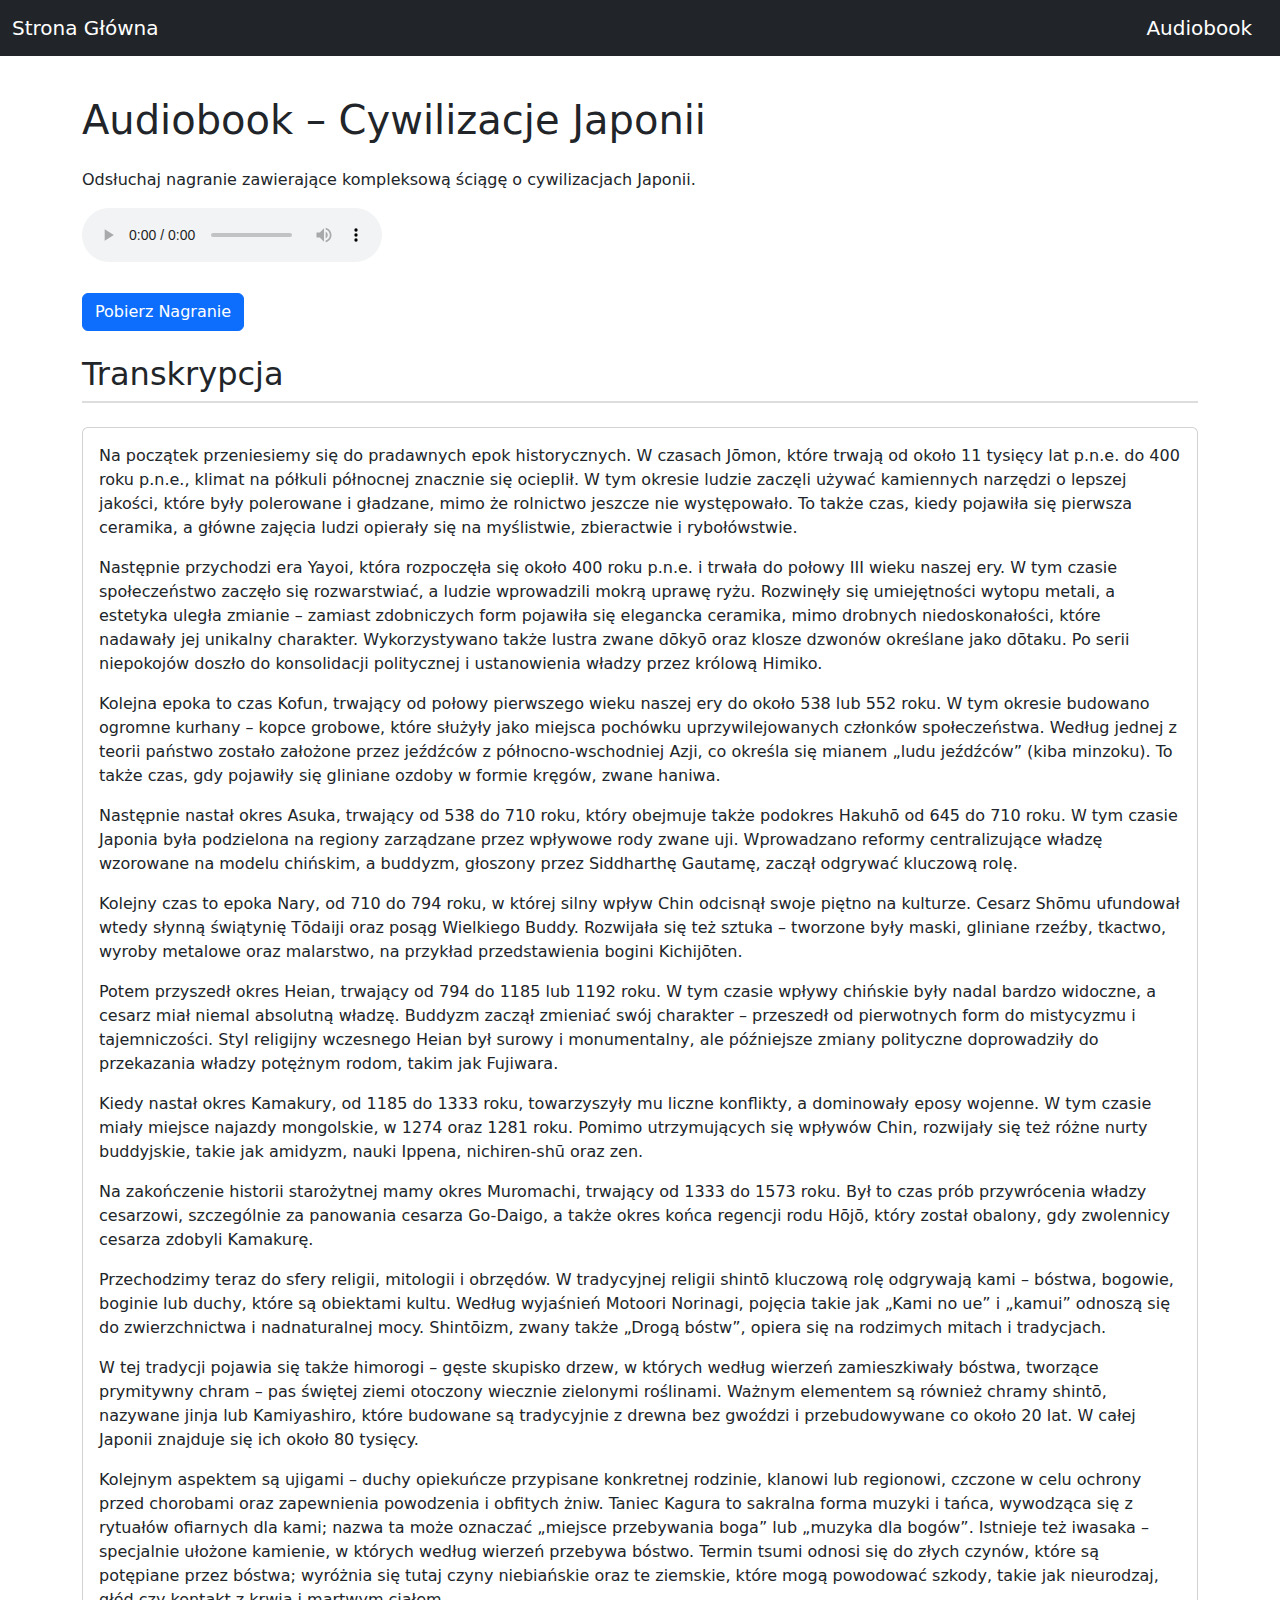
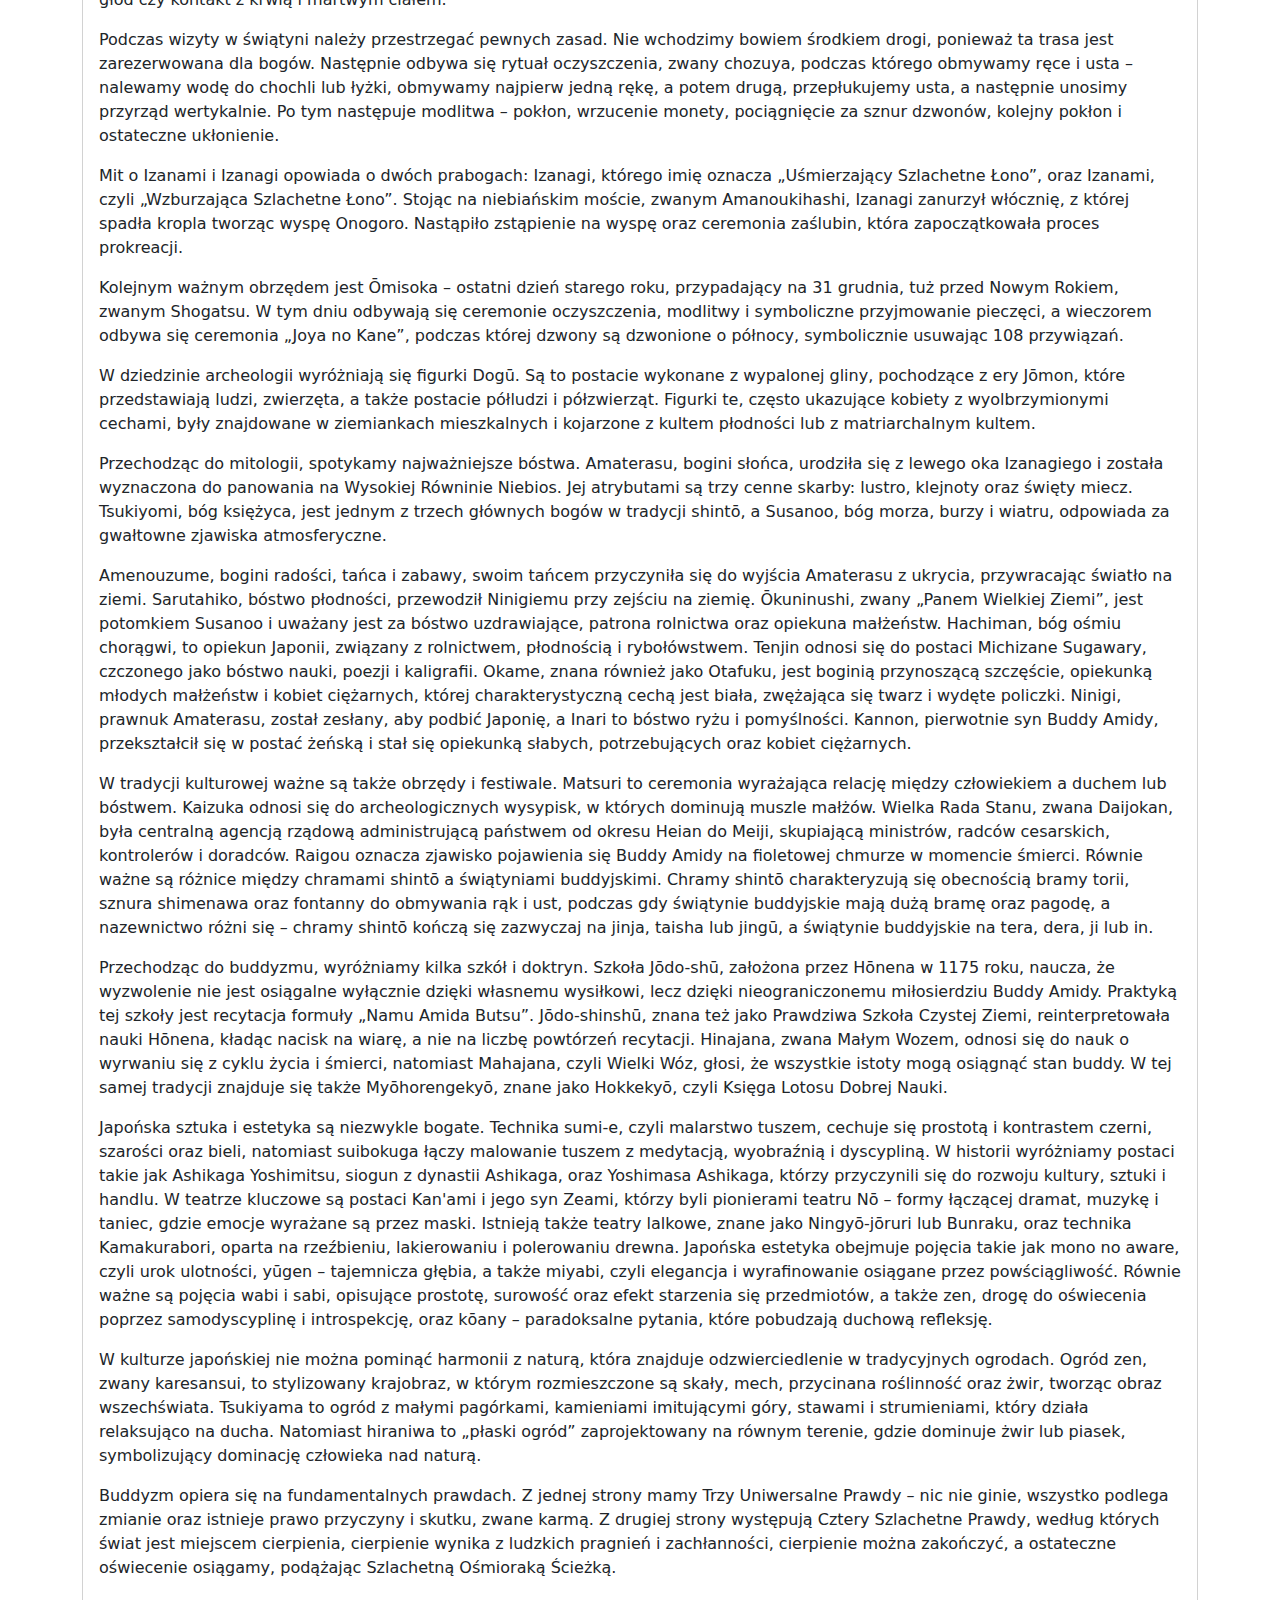
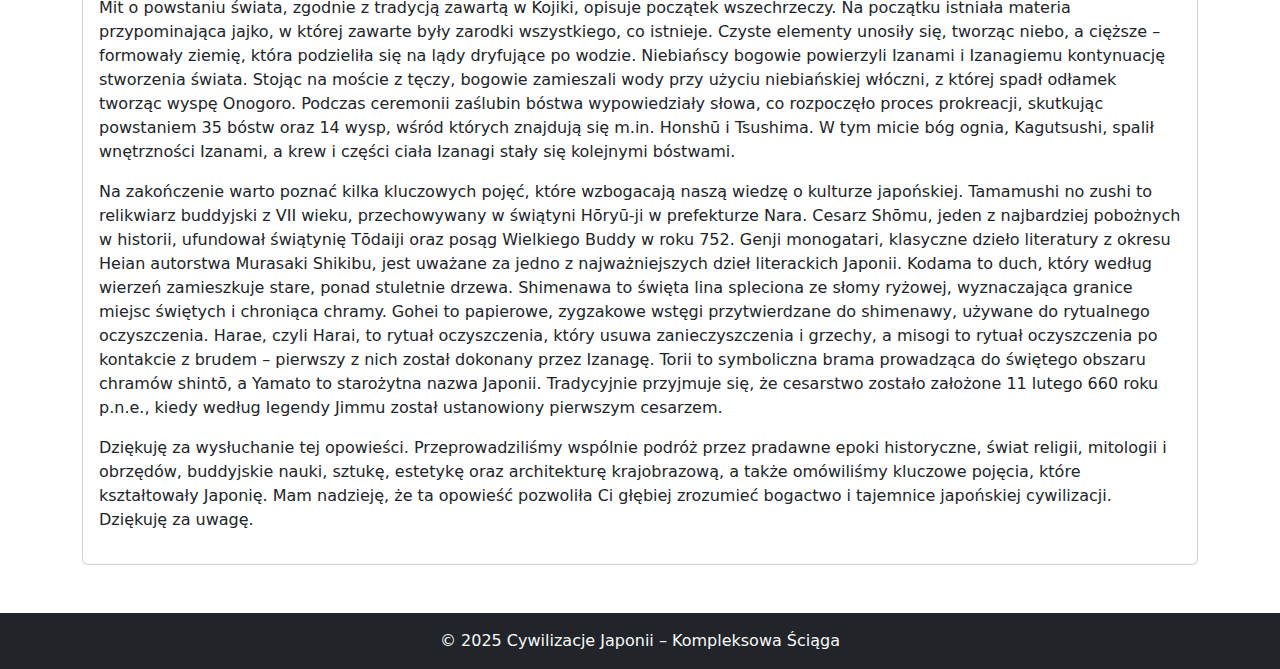
==== audiobook.html @ 2e5d9a5d "Dodanie audiobooka" ====
<!DOCTYPE html>
<html lang="pl">
  <head>
    <meta charset="UTF-8" />
    <meta name="viewport" content="width=device-width, initial-scale=1" />
    <title>Audiobook – Cywilizacje Japonii</title>
    <!-- Bootstrap CSS -->
    <link rel="stylesheet" href="css/bootstrap.min.css" />
    <!-- Custom CSS -->
    <link rel="stylesheet" href="style.css" />
  </head>
  <body>
    <!-- Globalna nawigacja między stronami -->
    <nav class="navbar navbar-expand-lg navbar-dark bg-dark fixed-top">
      <div class="container-fluid">
        <a class="navbar-brand" href="index.html">Strona Główna</a>
        <a class="navbar-brand" href="audiobook.html">Audiobook</a>
      </div>
    </nav>

    <!-- Główna zawartość strony -->
    <main class="container my-5 pt-5">
      <h1 class="mb-4">Audiobook – Cywilizacje Japonii</h1>
      <p>
        Odsłuchaj nagranie zawierające kompleksową ściągę o cywilizacjach
        Japonii.
      </p>
      <div class="mb-4">
        <audio controls>
          <source src="resources/CywilizacjaWPigulce.mp3" type="audio/mpeg" />
          Twoja przeglądarka nie obsługuje odtwarzacza audio.
        </audio>
      </div>
      <!-- Przycisk pobierania nagrania -->
      <div class="mb-4">
        <a
          href="resources/CywilizacjaWPigulce.mp3"
          download
          class="btn btn-primary"
          >Pobierz Nagranie</a
        >
      </div>
      <!-- Sekcja transkrypcji -->
      <section id="transkrypcja" class="mb-5">
        <h2 class="mb-4">Transkrypcja</h2>
        <div class="card">
          <div class="card-body">
            <!-- Wklej tutaj treść transkrypcji -->
            <p>
              Na początek przeniesiemy się do pradawnych epok historycznych. W
              czasach Jōmon, które trwają od około 11 tysięcy lat p.n.e. do 400
              roku p.n.e., klimat na półkuli północnej znacznie się ocieplił. W
              tym okresie ludzie zaczęli używać kamiennych narzędzi o lepszej
              jakości, które były polerowane i gładzane, mimo że rolnictwo
              jeszcze nie występowało. To także czas, kiedy pojawiła się
              pierwsza ceramika, a główne zajęcia ludzi opierały się na
              myślistwie, zbieractwie i rybołówstwie.
            </p>
            <p>
              Następnie przychodzi era Yayoi, która rozpoczęła się około 400
              roku p.n.e. i trwała do połowy III wieku naszej ery. W tym czasie
              społeczeństwo zaczęło się rozwarstwiać, a ludzie wprowadzili mokrą
              uprawę ryżu. Rozwinęły się umiejętności wytopu metali, a estetyka
              uległa zmianie – zamiast zdobniczych form pojawiła się elegancka
              ceramika, mimo drobnych niedoskonałości, które nadawały jej
              unikalny charakter. Wykorzystywano także lustra zwane dōkyō oraz
              klosze dzwonów określane jako dōtaku. Po serii niepokojów doszło
              do konsolidacji politycznej i ustanowienia władzy przez królową
              Himiko.
            </p>
            <p>
              Kolejna epoka to czas Kofun, trwający od połowy pierwszego wieku
              naszej ery do około 538 lub 552 roku. W tym okresie budowano
              ogromne kurhany – kopce grobowe, które służyły jako miejsca
              pochówku uprzywilejowanych członków społeczeństwa. Według jednej z
              teorii państwo zostało założone przez jeźdźców z
              północno-wschodniej Azji, co określa się mianem „ludu jeźdźców”
              (kiba minzoku). To także czas, gdy pojawiły się gliniane ozdoby w
              formie kręgów, zwane haniwa.
            </p>
            <p>
              Następnie nastał okres Asuka, trwający od 538 do 710 roku, który
              obejmuje także podokres Hakuhō od 645 do 710 roku. W tym czasie
              Japonia była podzielona na regiony zarządzane przez wpływowe rody
              zwane uji. Wprowadzano reformy centralizujące władzę wzorowane na
              modelu chińskim, a buddyzm, głoszony przez Siddharthę Gautamę,
              zaczął odgrywać kluczową rolę.
            </p>
            <p>
              Kolejny czas to epoka Nary, od 710 do 794 roku, w której silny
              wpływ Chin odcisnął swoje piętno na kulturze. Cesarz Shōmu
              ufundował wtedy słynną świątynię Tōdaiji oraz posąg Wielkiego
              Buddy. Rozwijała się też sztuka – tworzone były maski, gliniane
              rzeźby, tkactwo, wyroby metalowe oraz malarstwo, na przykład
              przedstawienia bogini Kichijōten.
            </p>
            <p>
              Potem przyszedł okres Heian, trwający od 794 do 1185 lub 1192
              roku. W tym czasie wpływy chińskie były nadal bardzo widoczne, a
              cesarz miał niemal absolutną władzę. Buddyzm zaczął zmieniać swój
              charakter – przeszedł od pierwotnych form do mistycyzmu i
              tajemniczości. Styl religijny wczesnego Heian był surowy i
              monumentalny, ale późniejsze zmiany polityczne doprowadziły do
              przekazania władzy potężnym rodom, takim jak Fujiwara.
            </p>
            <p>
              Kiedy nastał okres Kamakury, od 1185 do 1333 roku, towarzyszyły mu
              liczne konflikty, a dominowały eposy wojenne. W tym czasie miały
              miejsce najazdy mongolskie, w 1274 oraz 1281 roku. Pomimo
              utrzymujących się wpływów Chin, rozwijały się też różne nurty
              buddyjskie, takie jak amidyzm, nauki Ippena, nichiren-shū oraz
              zen.
            </p>
            <p>
              Na zakończenie historii starożytnej mamy okres Muromachi, trwający
              od 1333 do 1573 roku. Był to czas prób przywrócenia władzy
              cesarzowi, szczególnie za panowania cesarza Go-Daigo, a także
              okres końca regencji rodu Hōjō, który został obalony, gdy
              zwolennicy cesarza zdobyli Kamakurę.
            </p>
            <p>
              Przechodzimy teraz do sfery religii, mitologii i obrzędów. W
              tradycyjnej religii shintō kluczową rolę odgrywają kami – bóstwa,
              bogowie, boginie lub duchy, które są obiektami kultu. Według
              wyjaśnień Motoori Norinagi, pojęcia takie jak „Kami no ue” i
              „kamui” odnoszą się do zwierzchnictwa i nadnaturalnej mocy.
              Shintōizm, zwany także „Drogą bóstw”, opiera się na rodzimych
              mitach i tradycjach.
            </p>
            <p>
              W tej tradycji pojawia się także himorogi – gęste skupisko drzew,
              w których według wierzeń zamieszkiwały bóstwa, tworzące prymitywny
              chram – pas świętej ziemi otoczony wiecznie zielonymi roślinami.
              Ważnym elementem są również chramy shintō, nazywane jinja lub
              Kamiyashiro, które budowane są tradycyjnie z drewna bez gwoździ i
              przebudowywane co około 20 lat. W całej Japonii znajduje się ich
              około 80 tysięcy.
            </p>
            <p>
              Kolejnym aspektem są ujigami – duchy opiekuńcze przypisane
              konkretnej rodzinie, klanowi lub regionowi, czczone w celu ochrony
              przed chorobami oraz zapewnienia powodzenia i obfitych żniw.
              Taniec Kagura to sakralna forma muzyki i tańca, wywodząca się z
              rytuałów ofiarnych dla kami; nazwa ta może oznaczać „miejsce
              przebywania boga” lub „muzyka dla bogów”. Istnieje też iwasaka –
              specjalnie ułożone kamienie, w których według wierzeń przebywa
              bóstwo. Termin tsumi odnosi się do złych czynów, które są
              potępiane przez bóstwa; wyróżnia się tutaj czyny niebiańskie oraz
              te ziemskie, które mogą powodować szkody, takie jak nieurodzaj,
              głód czy kontakt z krwią i martwym ciałem.
            </p>
            <p>
              Podczas wizyty w świątyni należy przestrzegać pewnych zasad. Nie
              wchodzimy bowiem środkiem drogi, ponieważ ta trasa jest
              zarezerwowana dla bogów. Następnie odbywa się rytuał oczyszczenia,
              zwany chozuya, podczas którego obmywamy ręce i usta – nalewamy
              wodę do chochli lub łyżki, obmywamy najpierw jedną rękę, a potem
              drugą, przepłukujemy usta, a następnie unosimy przyrząd
              wertykalnie. Po tym następuje modlitwa – pokłon, wrzucenie monety,
              pociągnięcie za sznur dzwonów, kolejny pokłon i ostateczne
              ukłonienie.
            </p>
            <p>
              Mit o Izanami i Izanagi opowiada o dwóch prabogach: Izanagi,
              którego imię oznacza „Uśmierzający Szlachetne Łono”, oraz Izanami,
              czyli „Wzburzająca Szlachetne Łono”. Stojąc na niebiańskim moście,
              zwanym Amanoukihashi, Izanagi zanurzył włócznię, z której spadła
              kropla tworząc wyspę Onogoro. Nastąpiło zstąpienie na wyspę oraz
              ceremonia zaślubin, która zapoczątkowała proces prokreacji.
            </p>
            <p>
              Kolejnym ważnym obrzędem jest Ōmisoka – ostatni dzień starego
              roku, przypadający na 31 grudnia, tuż przed Nowym Rokiem, zwanym
              Shogatsu. W tym dniu odbywają się ceremonie oczyszczenia, modlitwy
              i symboliczne przyjmowanie pieczęci, a wieczorem odbywa się
              ceremonia „Joya no Kane”, podczas której dzwony są dzwonione o
              północy, symbolicznie usuwając 108 przywiązań.
            </p>
            <p>
              W dziedzinie archeologii wyróżniają się figurki Dogū. Są to
              postacie wykonane z wypalonej gliny, pochodzące z ery Jōmon, które
              przedstawiają ludzi, zwierzęta, a także postacie półludzi i
              półzwierząt. Figurki te, często ukazujące kobiety z
              wyolbrzymionymi cechami, były znajdowane w ziemiankach
              mieszkalnych i kojarzone z kultem płodności lub z matriarchalnym
              kultem.
            </p>
            <p>
              Przechodząc do mitologii, spotykamy najważniejsze bóstwa.
              Amaterasu, bogini słońca, urodziła się z lewego oka Izanagiego i
              została wyznaczona do panowania na Wysokiej Równinie Niebios. Jej
              atrybutami są trzy cenne skarby: lustro, klejnoty oraz święty
              miecz. Tsukiyomi, bóg księżyca, jest jednym z trzech głównych
              bogów w tradycji shintō, a Susanoo, bóg morza, burzy i wiatru,
              odpowiada za gwałtowne zjawiska atmosferyczne.
            </p>
            <p>
              Amenouzume, bogini radości, tańca i zabawy, swoim tańcem
              przyczyniła się do wyjścia Amaterasu z ukrycia, przywracając
              światło na ziemi. Sarutahiko, bóstwo płodności, przewodził
              Ninigiemu przy zejściu na ziemię. Ōkuninushi, zwany „Panem
              Wielkiej Ziemi”, jest potomkiem Susanoo i uważany jest za bóstwo
              uzdrawiające, patrona rolnictwa oraz opiekuna małżeństw. Hachiman,
              bóg ośmiu chorągwi, to opiekun Japonii, związany z rolnictwem,
              płodnością i rybołówstwem. Tenjin odnosi się do postaci Michizane
              Sugawary, czczonego jako bóstwo nauki, poezji i kaligrafii. Okame,
              znana również jako Otafuku, jest boginią przynoszącą szczęście,
              opiekunką młodych małżeństw i kobiet ciężarnych, której
              charakterystyczną cechą jest biała, zwężająca się twarz i wydęte
              policzki. Ninigi, prawnuk Amaterasu, został zesłany, aby podbić
              Japonię, a Inari to bóstwo ryżu i pomyślności. Kannon, pierwotnie
              syn Buddy Amidy, przekształcił się w postać żeńską i stał się
              opiekunką słabych, potrzebujących oraz kobiet ciężarnych.
            </p>
            <p>
              W tradycji kulturowej ważne są także obrzędy i festiwale. Matsuri
              to ceremonia wyrażająca relację między człowiekiem a duchem lub
              bóstwem. Kaizuka odnosi się do archeologicznych wysypisk, w
              których dominują muszle małżów. Wielka Rada Stanu, zwana Daijokan,
              była centralną agencją rządową administrującą państwem od okresu
              Heian do Meiji, skupiającą ministrów, radców cesarskich,
              kontrolerów i doradców. Raigou oznacza zjawisko pojawienia się
              Buddy Amidy na fioletowej chmurze w momencie śmierci. Równie ważne
              są różnice między chramami shintō a świątyniami buddyjskimi.
              Chramy shintō charakteryzują się obecnością bramy torii, sznura
              shimenawa oraz fontanny do obmywania rąk i ust, podczas gdy
              świątynie buddyjskie mają dużą bramę oraz pagodę, a nazewnictwo
              różni się – chramy shintō kończą się zazwyczaj na jinja, taisha
              lub jingū, a świątynie buddyjskie na tera, dera, ji lub in.
            </p>
            <p>
              Przechodząc do buddyzmu, wyróżniamy kilka szkół i doktryn. Szkoła
              Jōdo-shū, założona przez Hōnena w 1175 roku, naucza, że wyzwolenie
              nie jest osiągalne wyłącznie dzięki własnemu wysiłkowi, lecz
              dzięki nieograniczonemu miłosierdziu Buddy Amidy. Praktyką tej
              szkoły jest recytacja formuły „Namu Amida Butsu”. Jōdo-shinshū,
              znana też jako Prawdziwa Szkoła Czystej Ziemi, reinterpretowała
              nauki Hōnena, kładąc nacisk na wiarę, a nie na liczbę powtórzeń
              recytacji. Hinajana, zwana Małym Wozem, odnosi się do nauk o
              wyrwaniu się z cyklu życia i śmierci, natomiast Mahajana, czyli
              Wielki Wóz, głosi, że wszystkie istoty mogą osiągnąć stan buddy. W
              tej samej tradycji znajduje się także Myōhorengekyō, znane jako
              Hokkekyō, czyli Księga Lotosu Dobrej Nauki.
            </p>
            <p>
              Japońska sztuka i estetyka są niezwykle bogate. Technika sumi-e,
              czyli malarstwo tuszem, cechuje się prostotą i kontrastem czerni,
              szarości oraz bieli, natomiast suibokuga łączy malowanie tuszem z
              medytacją, wyobraźnią i dyscypliną. W historii wyróżniamy postaci
              takie jak Ashikaga Yoshimitsu, siogun z dynastii Ashikaga, oraz
              Yoshimasa Ashikaga, którzy przyczynili się do rozwoju kultury,
              sztuki i handlu. W teatrze kluczowe są postaci Kan'ami i jego syn
              Zeami, którzy byli pionierami teatru Nō – formy łączącej dramat,
              muzykę i taniec, gdzie emocje wyrażane są przez maski. Istnieją
              także teatry lalkowe, znane jako Ningyō-jōruri lub Bunraku, oraz
              technika Kamakurabori, oparta na rzeźbieniu, lakierowaniu i
              polerowaniu drewna. Japońska estetyka obejmuje pojęcia takie jak
              mono no aware, czyli urok ulotności, yūgen – tajemnicza głębia, a
              także miyabi, czyli elegancja i wyrafinowanie osiągane przez
              powściągliwość. Równie ważne są pojęcia wabi i sabi, opisujące
              prostotę, surowość oraz efekt starzenia się przedmiotów, a także
              zen, drogę do oświecenia poprzez samodyscyplinę i introspekcję,
              oraz kōany – paradoksalne pytania, które pobudzają duchową
              refleksję.
            </p>
            <p>
              W kulturze japońskiej nie można pominąć harmonii z naturą, która
              znajduje odzwierciedlenie w tradycyjnych ogrodach. Ogród zen,
              zwany karesansui, to stylizowany krajobraz, w którym rozmieszczone
              są skały, mech, przycinana roślinność oraz żwir, tworząc obraz
              wszechświata. Tsukiyama to ogród z małymi pagórkami, kamieniami
              imitującymi góry, stawami i strumieniami, który działa relaksująco
              na ducha. Natomiast hiraniwa to „płaski ogród” zaprojektowany na
              równym terenie, gdzie dominuje żwir lub piasek, symbolizujący
              dominację człowieka nad naturą.
            </p>
            <p>
              Buddyzm opiera się na fundamentalnych prawdach. Z jednej strony
              mamy Trzy Uniwersalne Prawdy – nic nie ginie, wszystko podlega
              zmianie oraz istnieje prawo przyczyny i skutku, zwane karmą. Z
              drugiej strony występują Cztery Szlachetne Prawdy, według których
              świat jest miejscem cierpienia, cierpienie wynika z ludzkich
              pragnień i zachłanności, cierpienie można zakończyć, a ostateczne
              oświecenie osiągamy, podążając Szlachetną Ośmioraką Ścieżką.
            </p>
            <p>
              Mit o powstaniu świata, zgodnie z tradycją zawartą w Kojiki,
              opisuje początek wszechrzeczy. Na początku istniała materia
              przypominająca jajko, w której zawarte były zarodki wszystkiego,
              co istnieje. Czyste elementy unosiły się, tworząc niebo, a cięższe
              – formowały ziemię, która podzieliła się na lądy dryfujące po
              wodzie. Niebiańscy bogowie powierzyli Izanami i Izanagiemu
              kontynuację stworzenia świata. Stojąc na moście z tęczy, bogowie
              zamieszali wody przy użyciu niebiańskiej włóczni, z której spadł
              odłamek tworząc wyspę Onogoro. Podczas ceremonii zaślubin bóstwa
              wypowiedziały słowa, co rozpoczęło proces prokreacji, skutkując
              powstaniem 35 bóstw oraz 14 wysp, wśród których znajdują się m.in.
              Honshū i Tsushima. W tym micie bóg ognia, Kagutsushi, spalił
              wnętrzności Izanami, a krew i części ciała Izanagi stały się
              kolejnymi bóstwami.
            </p>
            <p>
              Na zakończenie warto poznać kilka kluczowych pojęć, które
              wzbogacają naszą wiedzę o kulturze japońskiej. Tamamushi no zushi
              to relikwiarz buddyjski z VII wieku, przechowywany w świątyni
              Hōryū-ji w prefekturze Nara. Cesarz Shōmu, jeden z najbardziej
              pobożnych w historii, ufundował świątynię Tōdaiji oraz posąg
              Wielkiego Buddy w roku 752. Genji monogatari, klasyczne dzieło
              literatury z okresu Heian autorstwa Murasaki Shikibu, jest uważane
              za jedno z najważniejszych dzieł literackich Japonii. Kodama to
              duch, który według wierzeń zamieszkuje stare, ponad stuletnie
              drzewa. Shimenawa to święta lina spleciona ze słomy ryżowej,
              wyznaczająca granice miejsc świętych i chroniąca chramy. Gohei to
              papierowe, zygzakowe wstęgi przytwierdzane do shimenawy, używane
              do rytualnego oczyszczenia. Harae, czyli Harai, to rytuał
              oczyszczenia, który usuwa zanieczyszczenia i grzechy, a misogi to
              rytuał oczyszczenia po kontakcie z brudem – pierwszy z nich został
              dokonany przez Izanagę. Torii to symboliczna brama prowadząca do
              świętego obszaru chramów shintō, a Yamato to starożytna nazwa
              Japonii. Tradycyjnie przyjmuje się, że cesarstwo zostało założone
              11 lutego 660 roku p.n.e., kiedy według legendy Jimmu został
              ustanowiony pierwszym cesarzem.
            </p>
            <p>
              Dziękuję za wysłuchanie tej opowieści. Przeprowadziliśmy wspólnie
              podróż przez pradawne epoki historyczne, świat religii, mitologii
              i obrzędów, buddyjskie nauki, sztukę, estetykę oraz architekturę
              krajobrazową, a także omówiliśmy kluczowe pojęcia, które
              kształtowały Japonię. Mam nadzieję, że ta opowieść pozwoliła Ci
              głębiej zrozumieć bogactwo i tajemnice japońskiej cywilizacji.
              Dziękuję za uwagę.
            </p>
          </div>
        </div>
      </section>
    </main>

    <footer class="bg-dark text-light text-center py-3">
      <div class="container">
        <p class="mb-0">&copy; 2025 Cywilizacje Japonii – Kompleksowa Ściąga</p>
      </div>
    </footer>

    <!-- Bootstrap JS bundle -->
    <script src="js/bootstrap.bundle.min.js"></script>
  </body>
</html>
---- style.css ----
/* style.css */

/* Ustawienie marginesu dla sekcji, aby scrollSpy działał poprawnie */
section {
  scroll-margin-top: 80px;
}

/* Stylizacja nagłówków sekcji */
h2 {
  border-bottom: 2px solid #ddd;
  padding-bottom: 0.5rem;
}

/* Możesz dodać dodatkowe niestandardowe style tutaj */
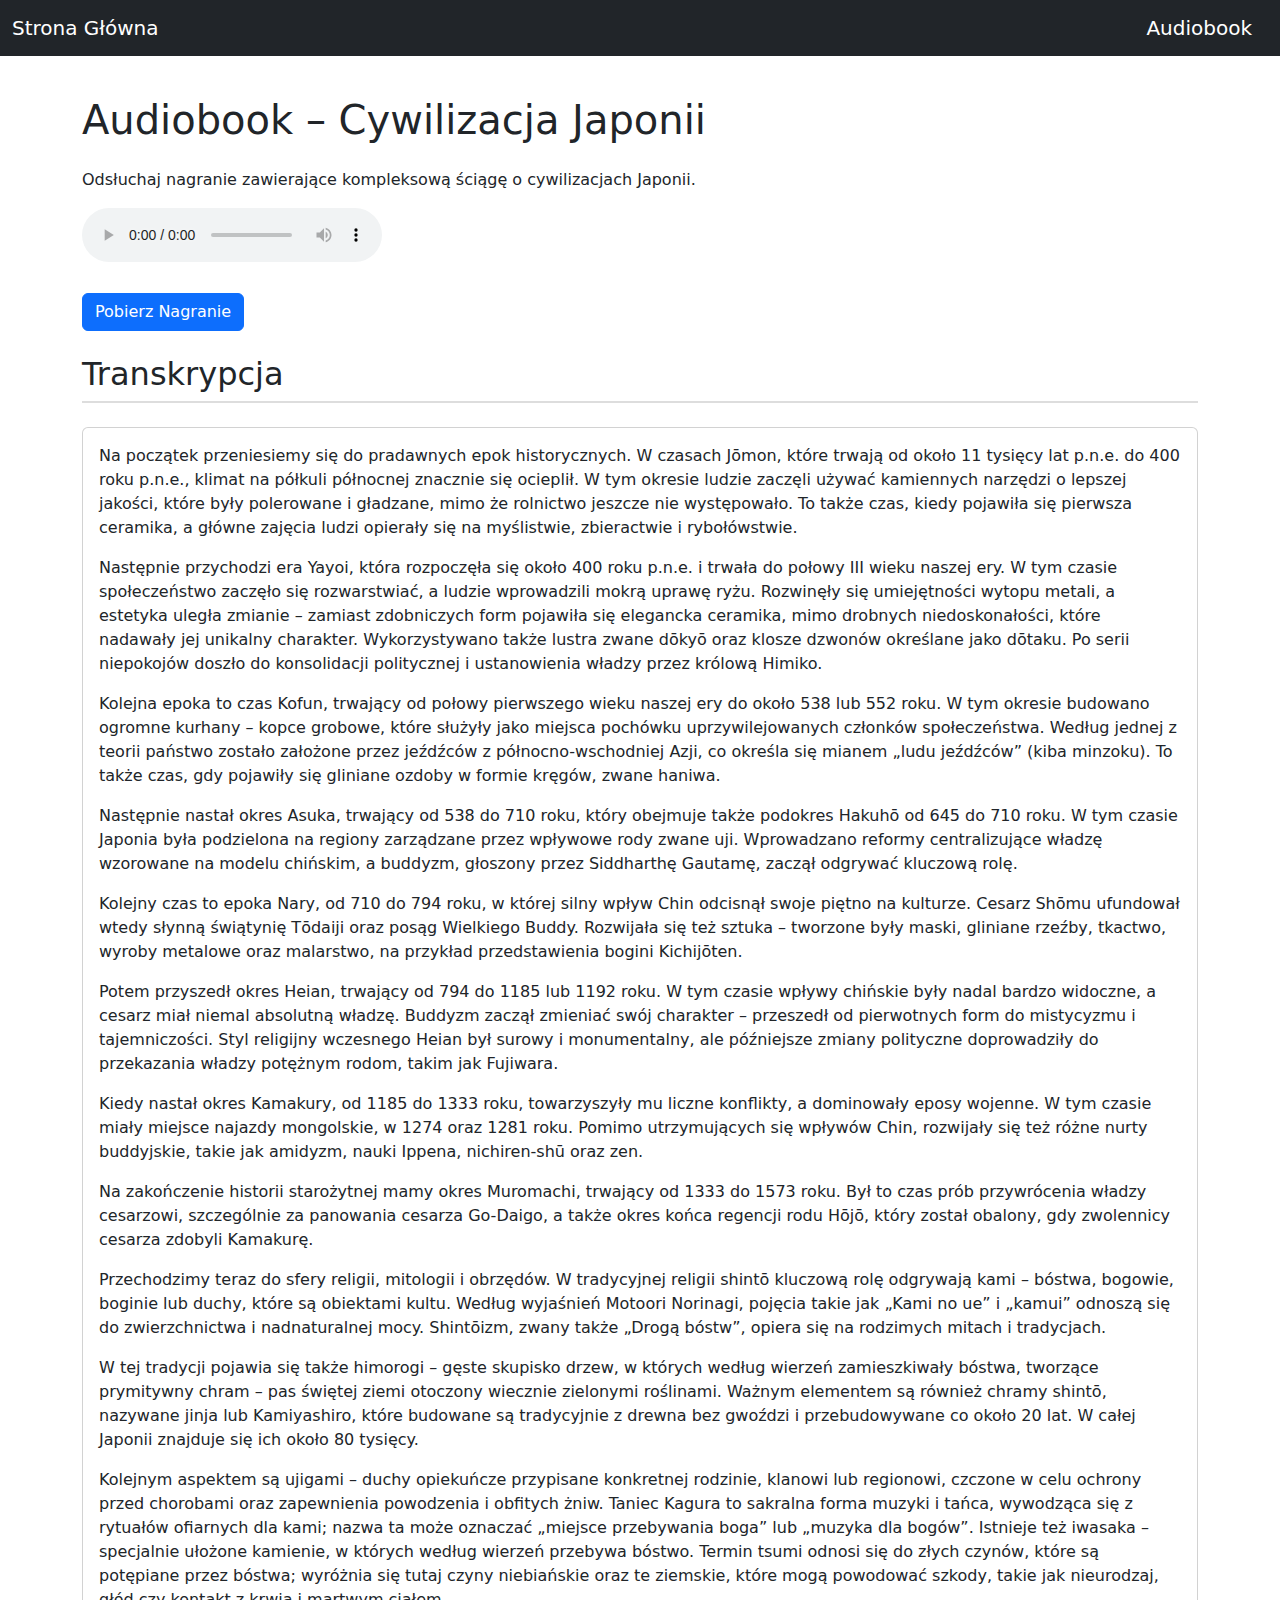
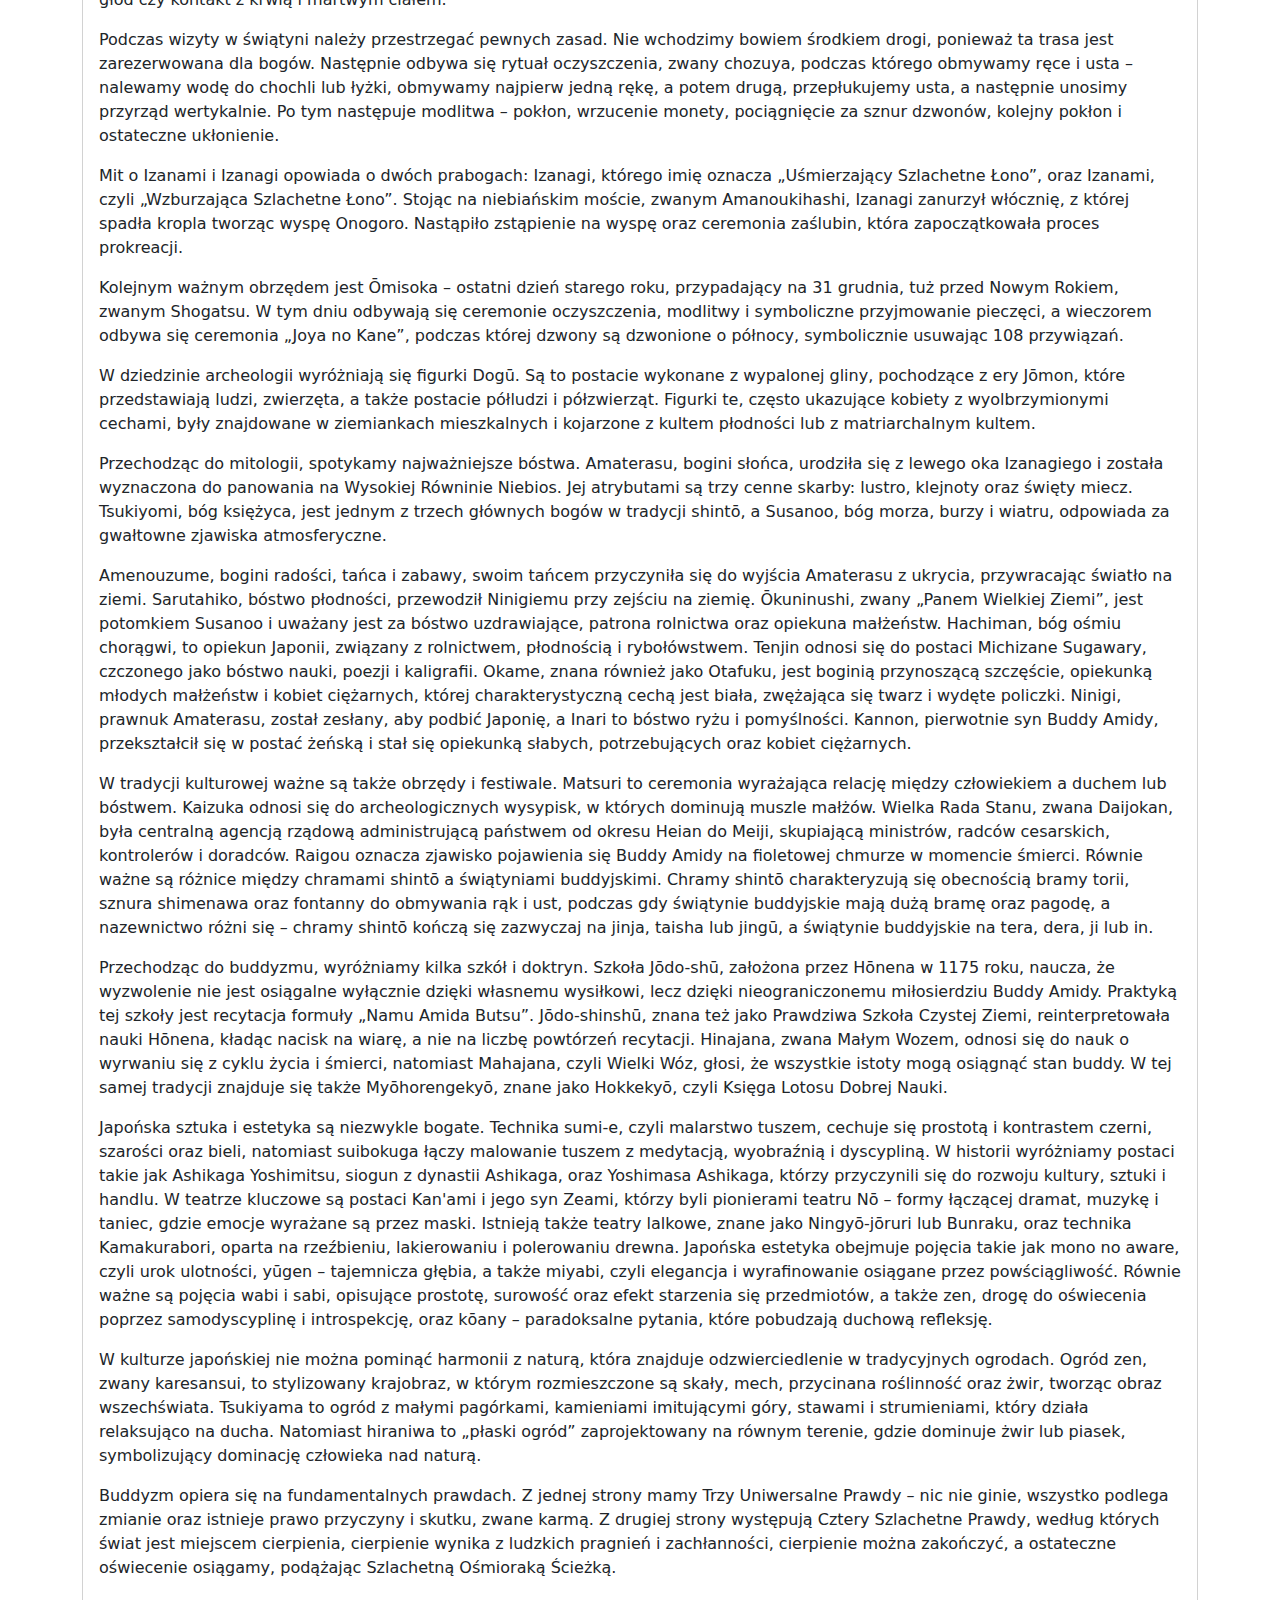
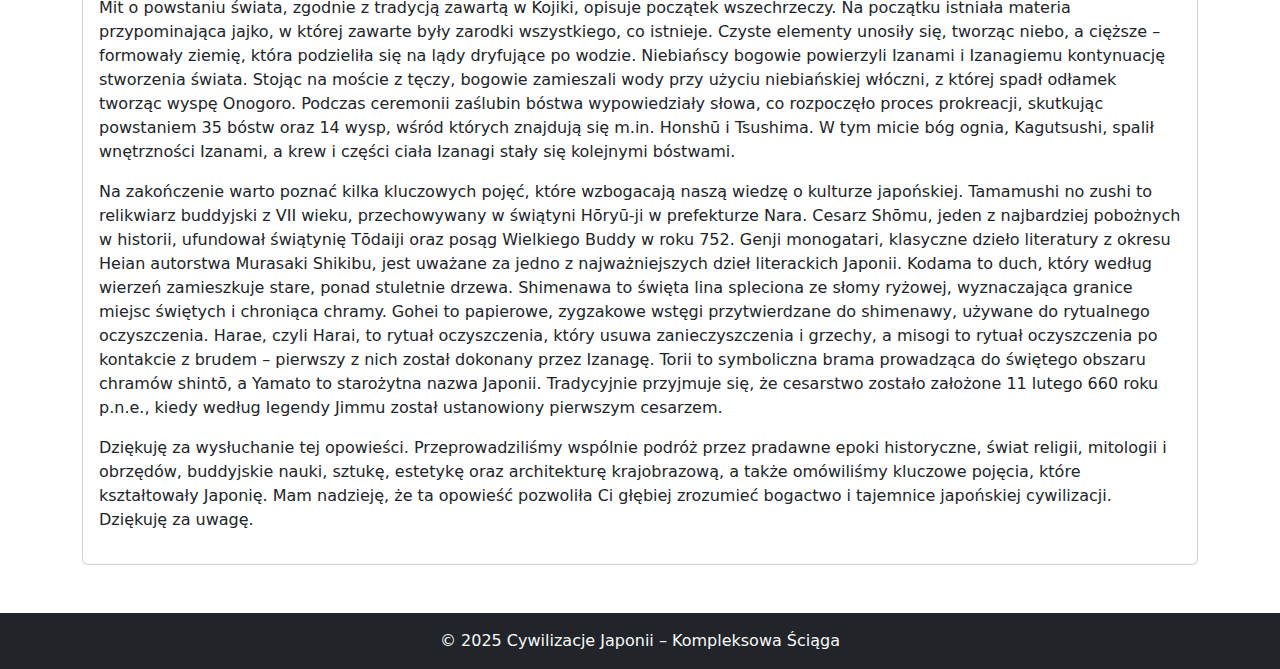
==== commit f26b5b54: "Update audiobook.html" ====
--- a/audiobook.html
+++ b/audiobook.html
@@ -20,7 +20,7 @@
 
     <!-- Główna zawartość strony -->
     <main class="container my-5 pt-5">
-      <h1 class="mb-4">Audiobook – Cywilizacje Japonii</h1>
+      <h1 class="mb-4">Audiobook – Cywilizacja Japonii</h1>
       <p>
         Odsłuchaj nagranie zawierające kompleksową ściągę o cywilizacjach
         Japonii.
